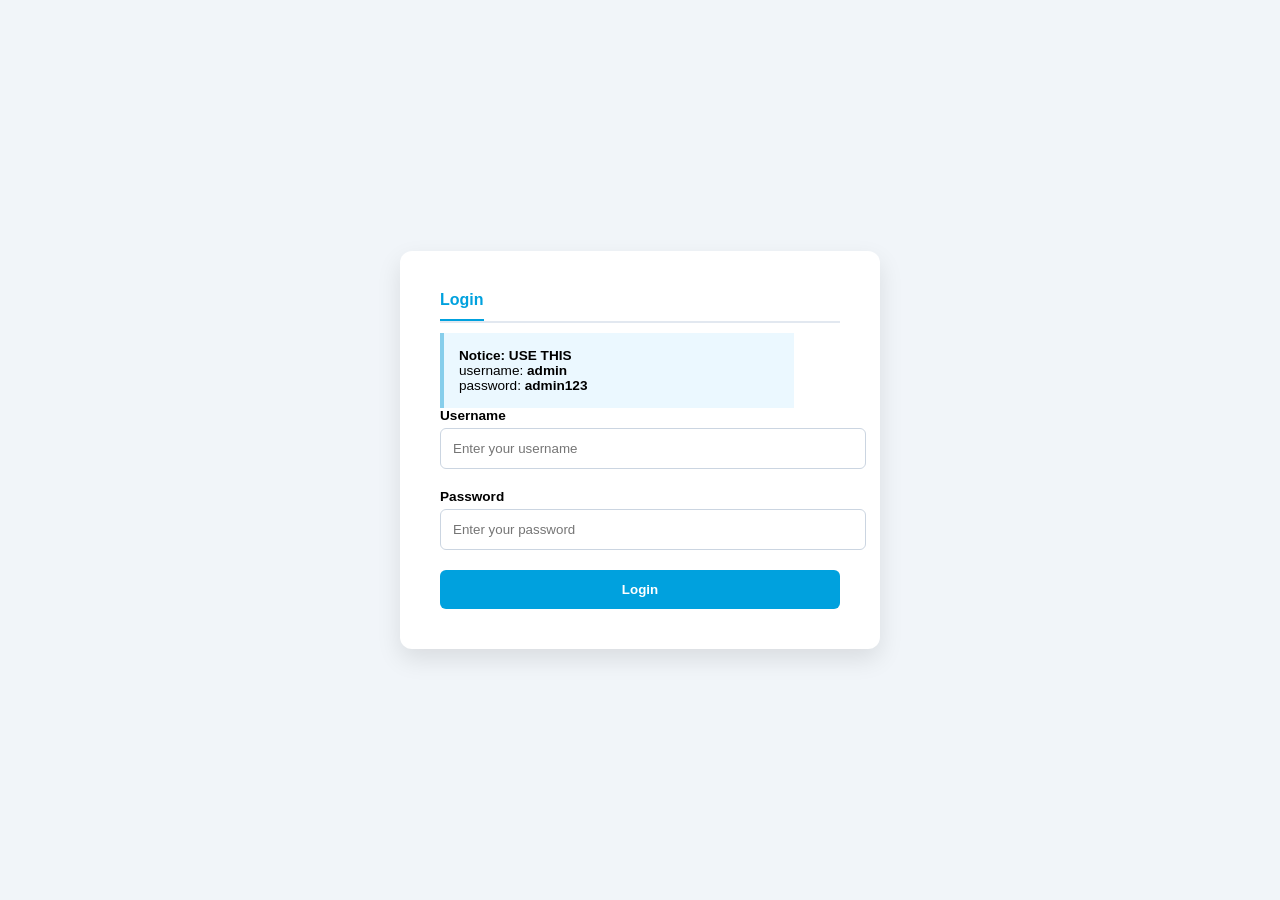
==== index.html @ 0a71bd46 "Add files via upload" ====
<!DOCTYPE html>
<html lang="en">
<head>
    <meta charset="UTF-8">
    <meta name="viewport" content="width=device-width, initial-scale=1.0">
    <title>Portal Login | Excellence Academy</title>
   <link rel="stylesheet" type="text/css" href="index.css">
</head>
<body>

<div class="auth-container">
    <div class="tabs">
        <div class="tab active" id="tabLogin">Login</div>
    </div>
<div id="ra">
           <strong>Notice:</strong><strong> USE THIS</strong><br>username: <strong>admin</strong><br>password: <strong>admin123</strong>
        </div>
    <form id="loginForm" action="home.html" method="post" >
        <div class="form-group">
            <label>Username</label>
            <input type="text" id="op" placeholder="Enter your username">
        </div>
        <div class="form-group">
            <label>Password</label>
            <input type="password" id="ap" placeholder="Enter your password">
        </div>
        <button type="submit" class="btn-auth" onclick="return log();">Login</button>
    </form>

  
</div>

<script>
  
    function log(){
        var user=document.getElementById("op").value;
        var pass=document.getElementById("ap").value;

        if(!user|| !pass)
        {
            alert("Please fill in all fields.");
            return false;
        }
        else if (!user) {
            alert("please fill in a vailed username or email");
            return false;
        }
        else if (!pass) {
            alert("please fill in a vailed password");
            return false;
        }
         else if (!pass) {
            alert("please create a password");
            return false;
        } 
        else if(pass!=="admin123")
        {
            alert("Invalid password. Please try again.");
            return false;
        }
        else if(user!=="admin")
        {
            alert("Invalid username. Please try again.");
            return false;
        }
        else {
            alert("Login successful! Welcome to the Excellence Academy Portal.");
            return true;
        }
    }
   
</script>

</body>
</html>
---- index.css ----
:root {
            --primary: #00A1DE;
            --secondary: #20603D;
        }

        body {
            font-family: 'Inter', sans-serif;
            background: #f1f5f9;
            display: flex;
            justify-content: center;
            align-items: center;
            height: 100vh;
            margin: 0;
        }
        #ra{ 
            background: #ebf8ff;
             border-left: 4px solid skyblue;
              padding: 15px;
               margin-top: -20px;
                font-size: 0.85rem;
                width: 80%;
                
             }

        .auth-container {
            background: white;
            padding: 40px;
            border-radius: 12px;
            box-shadow: 0 10px 25px rgba(0,0,0,0.1);
            width: 100%;
            max-width: 400px;
        }

        .tabs { display: flex; gap: 20px; margin-bottom: 30px; border-bottom: 2px solid #e2e8f0; }
        .tab { 
            padding-bottom: 10px; cursor: pointer; font-weight: bold; color: #94a3b8; 
        }
        .tab.active { color: var(--primary); border-bottom: 2px solid var(--primary); }

        .form-group { margin-bottom: 20px; }
        label { display: block; font-size: 0.85rem; font-weight: 600; margin-bottom: 5px; }
        input { 
            width: 100%; padding: 12px; border: 1px solid #cbd5e1; border-radius: 6px; 
        }

        .btn-auth {
            width: 100%; padding: 12px; background: var(--primary); color: white;
            border: none; border-radius: 6px; font-weight: bold; cursor: pointer;
        }

        #signupForm { display: none; }
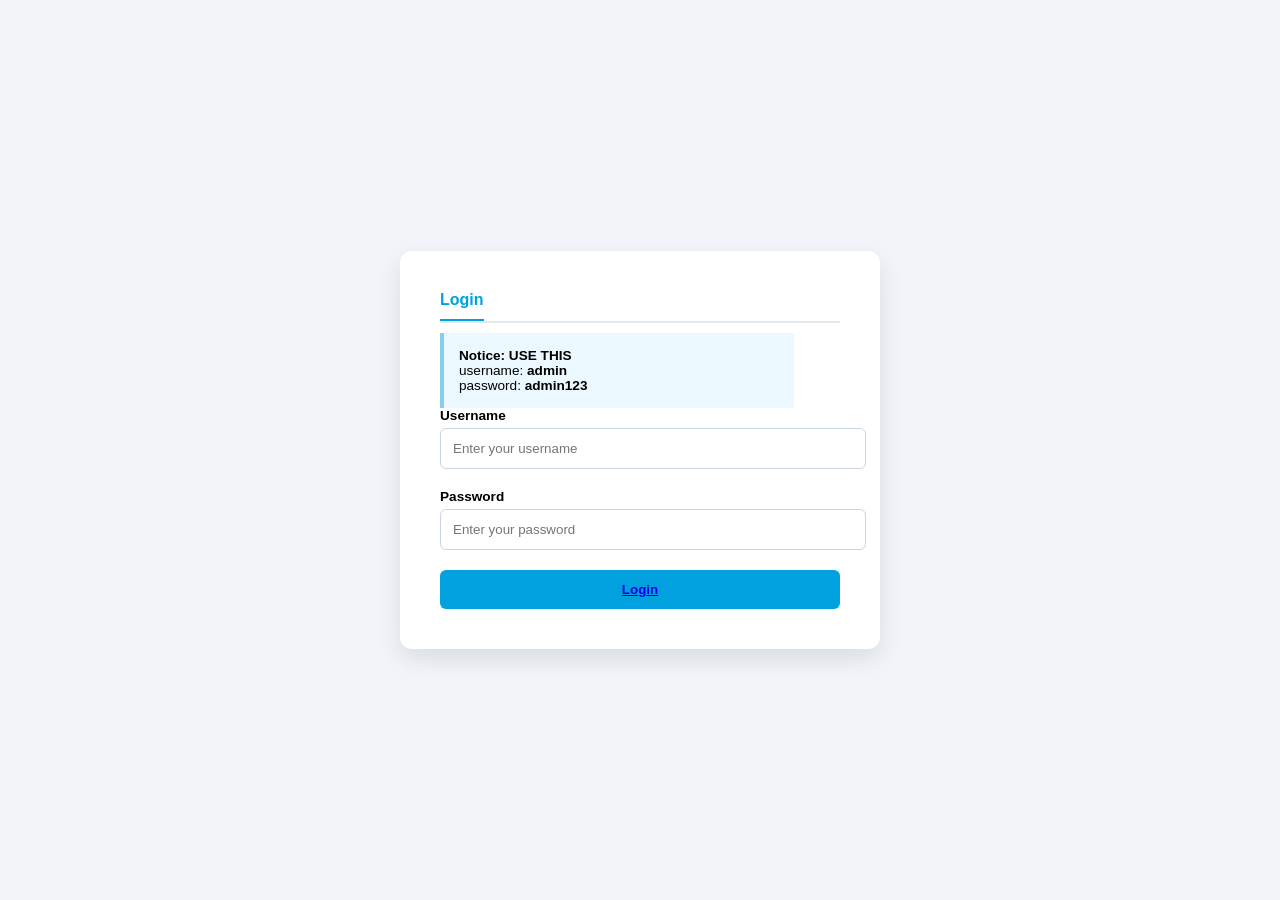
==== commit 4027fc0c: "Update index.html" ====
--- a/index.html
+++ b/index.html
@@ -15,7 +15,7 @@
 <div id="ra">
            <strong>Notice:</strong><strong> USE THIS</strong><br>username: <strong>admin</strong><br>password: <strong>admin123</strong>
         </div>
-    <form id="loginForm" action="home.html" method="post" >
+    <form id="loginForm" >
         <div class="form-group">
             <label>Username</label>
             <input type="text" id="op" placeholder="Enter your username">
@@ -24,7 +24,7 @@
             <label>Password</label>
             <input type="password" id="ap" placeholder="Enter your password">
         </div>
-        <button type="submit" class="btn-auth" onclick="return log();">Login</button>
+        <button type="submit" class="btn-auth" onclick="return log();"><a href="home.html"> Login</a></button>
     </form>
 
   
@@ -72,4 +72,4 @@
 </script>
 
 </body>
-</html>+</html>
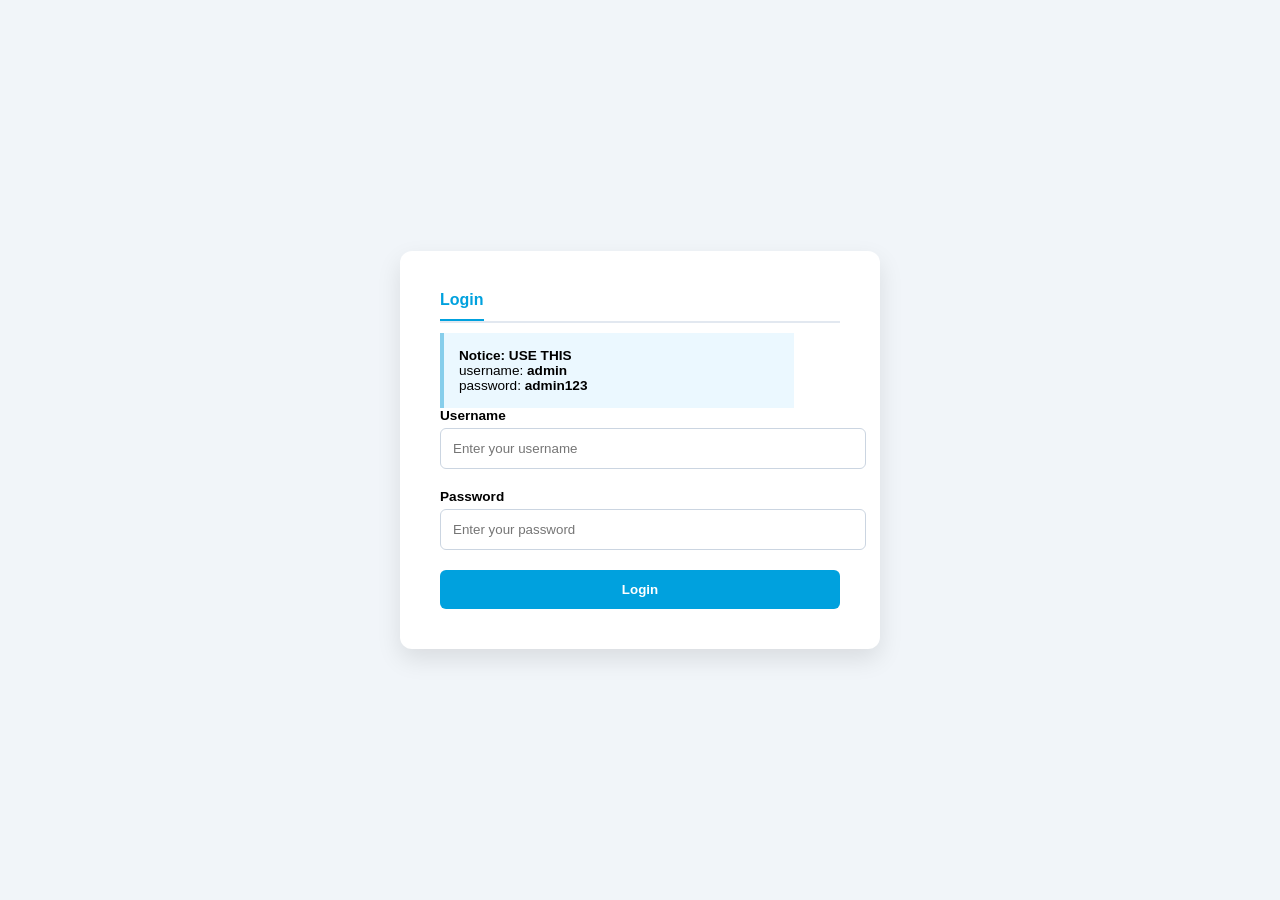
==== commit 3dbcac0b: "Update index.html" ====
--- a/index.html
+++ b/index.html
@@ -24,7 +24,7 @@
             <label>Password</label>
             <input type="password" id="ap" placeholder="Enter your password">
         </div>
-        <button type="submit" class="btn-auth" onclick="return log();"><a href="home.html"> Login</a></button>
+        <a href="home.html"><button type="submit" class="btn-auth" onclick="return log();"> Login</button></a>
     </form>
 
   
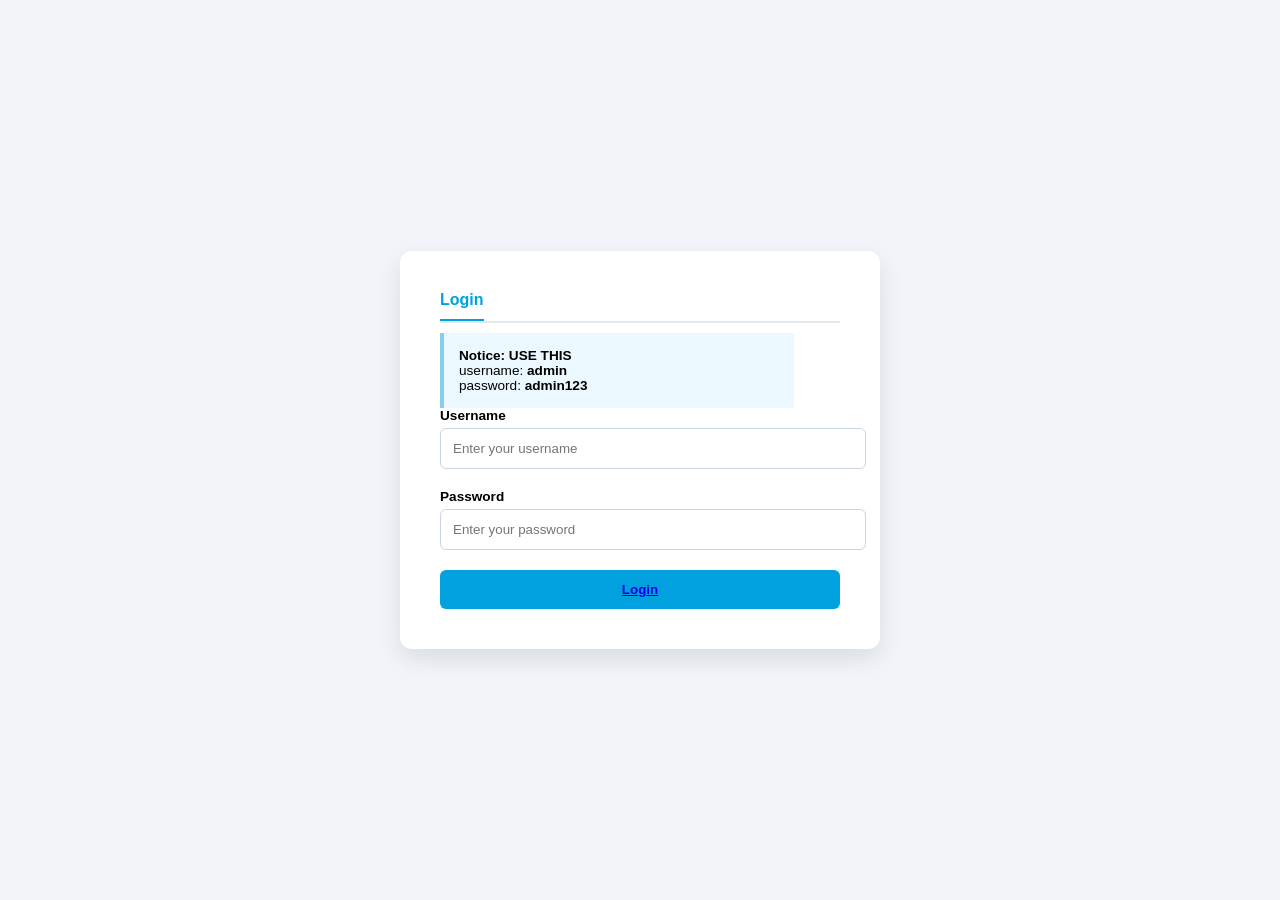
==== commit 3ec3d6f7: "Update index.html" ====
--- a/index.html
+++ b/index.html
@@ -24,7 +24,7 @@
             <label>Password</label>
             <input type="password" id="ap" placeholder="Enter your password">
         </div>
-        <a href="home.html"><button type="submit" class="btn-auth" onclick="return log();"> Login</button></a>
+        <button type="submit" class="btn-auth" onclick="return log();"><a href="home.html"> Login</a></button>
     </form>
 
   
